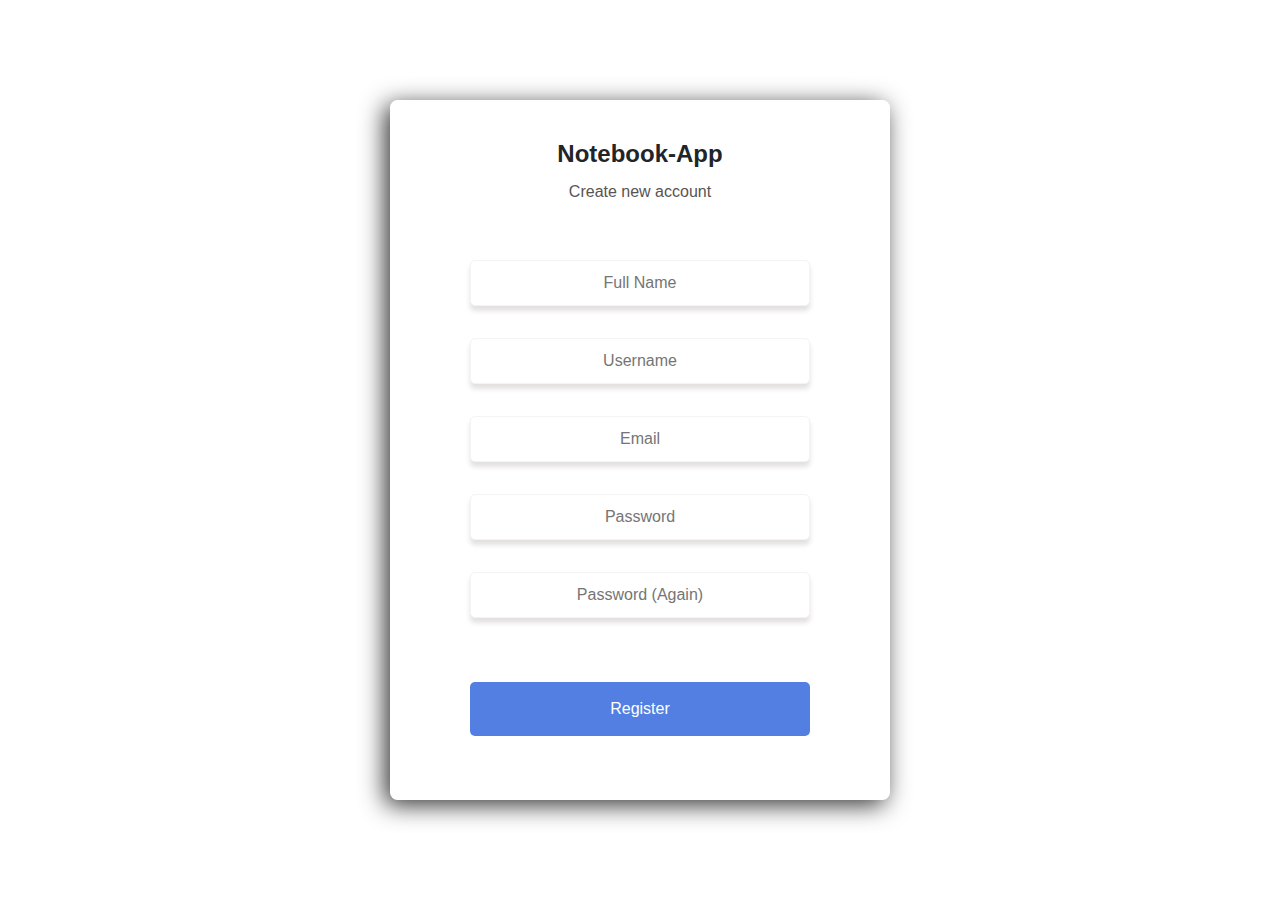
==== register.html @ 90daac74 "register files added" ====
<!DOCTYPE html>
<html lang="en">
<head>
    <meta charset="UTF-8">
    <meta http-equiv="X-UA-Compatible" content="IE=edge">
    <meta name="viewport" content="width=device-width, initial-scale=1.0">
    <link rel="stylesheet" href="https://maxcdn.bootstrapcdn.com/bootstrap/4.0.0/css/bootstrap.min.css">
    <link rel="stylesheet" href="register.css">
    <title>Notebook-App</title>
</head>
<body>
    <form class="box">
        <header>Notebook-App</header>
        <p>Create new account</p>
        <div class="login">
            <input type="text" name="full-name" id="full-name" placeholder="Full Name" required>
            <input type="text" name="user-name" id="user-name" placeholder="Username" required>
            <input type="email" name="email" id="email" placeholder="Email" required>
            <input type="password" name="password" id="password" placeholder="Password" required>
            <input type="password" name="password-confirm" id="password" placeholder="Password (Again)" required>
            <button type="submit">Register</button>
        </div>
    </form>
</body>
</html>
---- register.css ----
html {
    width: 100%;
    height: 100%;
}

body {
    margin: 0;
    padding: 0;
    background: url("https://cdn.discordapp.com/attachments/689575741586931713/841987177692528690/background.png");
    background-position: center;
    background-repeat: no-repeat;

}

.box {
    display: block;
    width: 500px;
    height: 700px;
    background-color: #fff;
    margin: 100px auto;
    border-radius: 7.5px;
    box-shadow: -5px 5px 25px #333;
}

header {
    padding: 0 2em;
    padding-top: 1.5em;
    text-align: center;
    font-size: x-large;
    font-weight: 600;
}

.box > p {
    text-align: center;
    padding: 0.5rem 0;
    color: rgb(89, 84, 84);
}

.login {
    display: grid;
    padding: 1em 5em;
}

input {
    border-radius: 5px;
    padding: 10px 0;
    margin: 1rem 0;
    box-shadow: 0px 5px 5px rgb(228, 224, 224);
    border: 1px solid #f4f4f4;
    text-align: center;
}

button {
    background-color: #527fe1;
    border-radius: 5px;
    border: none;
    margin: 3rem 0;
    padding: 15px;
    color: #fff;
}

button:hover {
    background-color: #2862df;
    cursor: pointer;
}
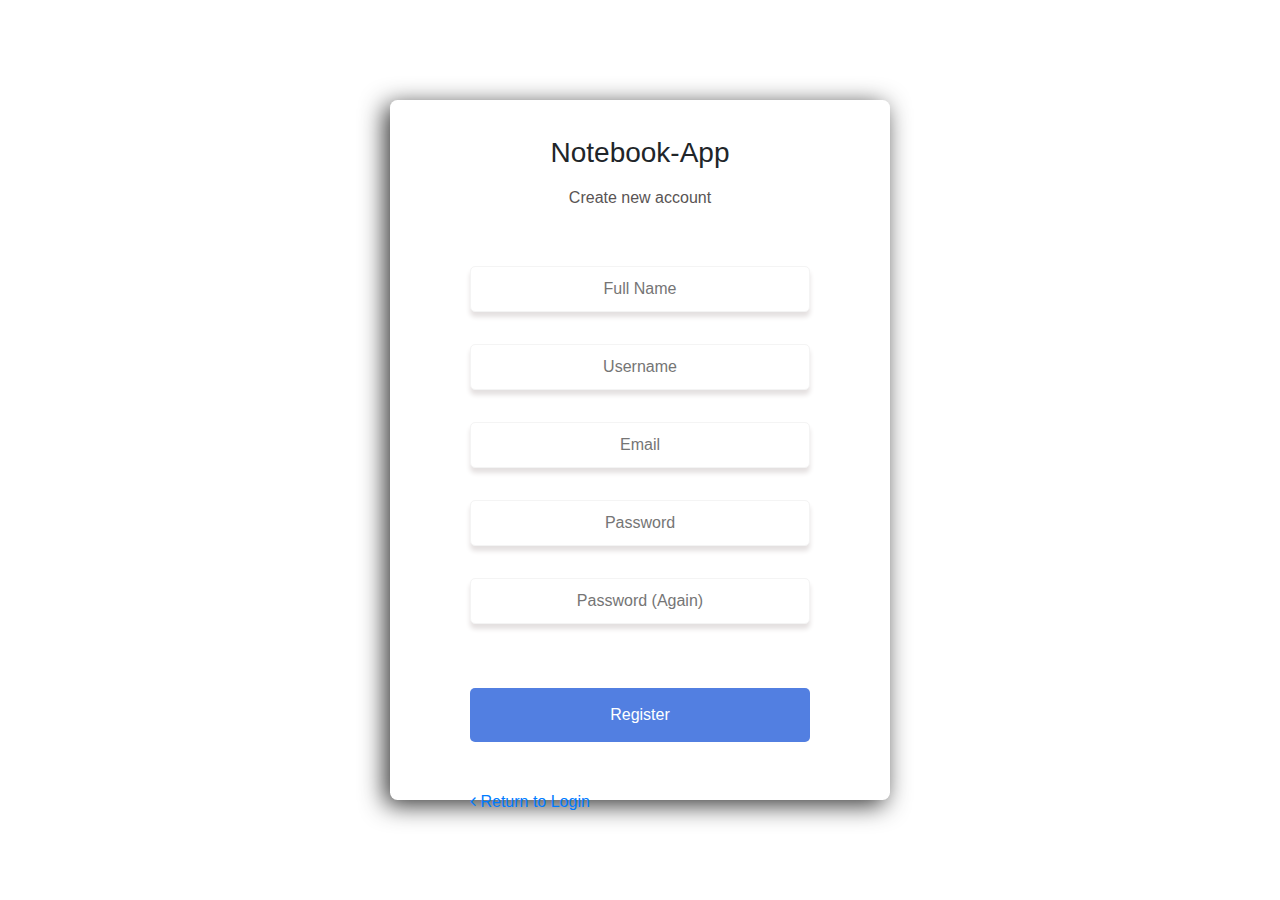
==== commit 85025be4: "Add to cart functionality is implemented" ====
--- a/register.html
+++ b/register.html
@@ -4,21 +4,38 @@
     <meta charset="UTF-8">
     <meta http-equiv="X-UA-Compatible" content="IE=edge">
     <meta name="viewport" content="width=device-width, initial-scale=1.0">
+    <script src="https://ajax.googleapis.com/ajax/libs/jquery/3.5.1/jquery.min.js"></script>
     <link rel="stylesheet" href="https://maxcdn.bootstrapcdn.com/bootstrap/4.0.0/css/bootstrap.min.css">
+    <link rel="stylesheet" href="https://cdnjs.cloudflare.com/ajax/libs/font-awesome/4.7.0/css/font-awesome.min.css">
     <link rel="stylesheet" href="register.css">
     <title>Notebook-App</title>
+    <script>
+        function checkPasswordMatch() {
+            var password = $("#psw1").val();
+            var confirmPassword = $("#psw2").val();
+            if (password != confirmPassword)
+                alert("Password does not match!");
+            else{
+                //<a href="index.html">Return to Login</a>
+            }
+        }
+        $(document).ready(function () {
+           $("#register").click(checkPasswordMatch);
+        });
+    </script>
 </head>
 <body>
-    <form class="box">
-        <header>Notebook-App</header>
+    <form class="box" action="saveUser.php" method="POST">
+        <header><h3>Notebook-App</h3></header>
         <p>Create new account</p>
         <div class="login">
-            <input type="text" name="full-name" id="full-name" placeholder="Full Name" required>
-            <input type="text" name="user-name" id="user-name" placeholder="Username" required>
+            <input type="text" name="fullname" id="full-name" placeholder="Full Name" required>
+            <input type="text" name="username" id="user-name" placeholder="Username" required>
             <input type="email" name="email" id="email" placeholder="Email" required>
-            <input type="password" name="password" id="password" placeholder="Password" required>
-            <input type="password" name="password-confirm" id="password" placeholder="Password (Again)" required>
-            <button type="submit">Register</button>
+            <input type="password" name="password" id="psw1" placeholder="Password" required>
+            <input type="password" name="password-confirm" id="psw2" placeholder="Password (Again)" required>
+            <button type="submit" id="register">Register</button>
+            <a href="index.html"><i class="fa fa-angle-left"></i> Return to Login</a>
         </div>
     </form>
 </body>
